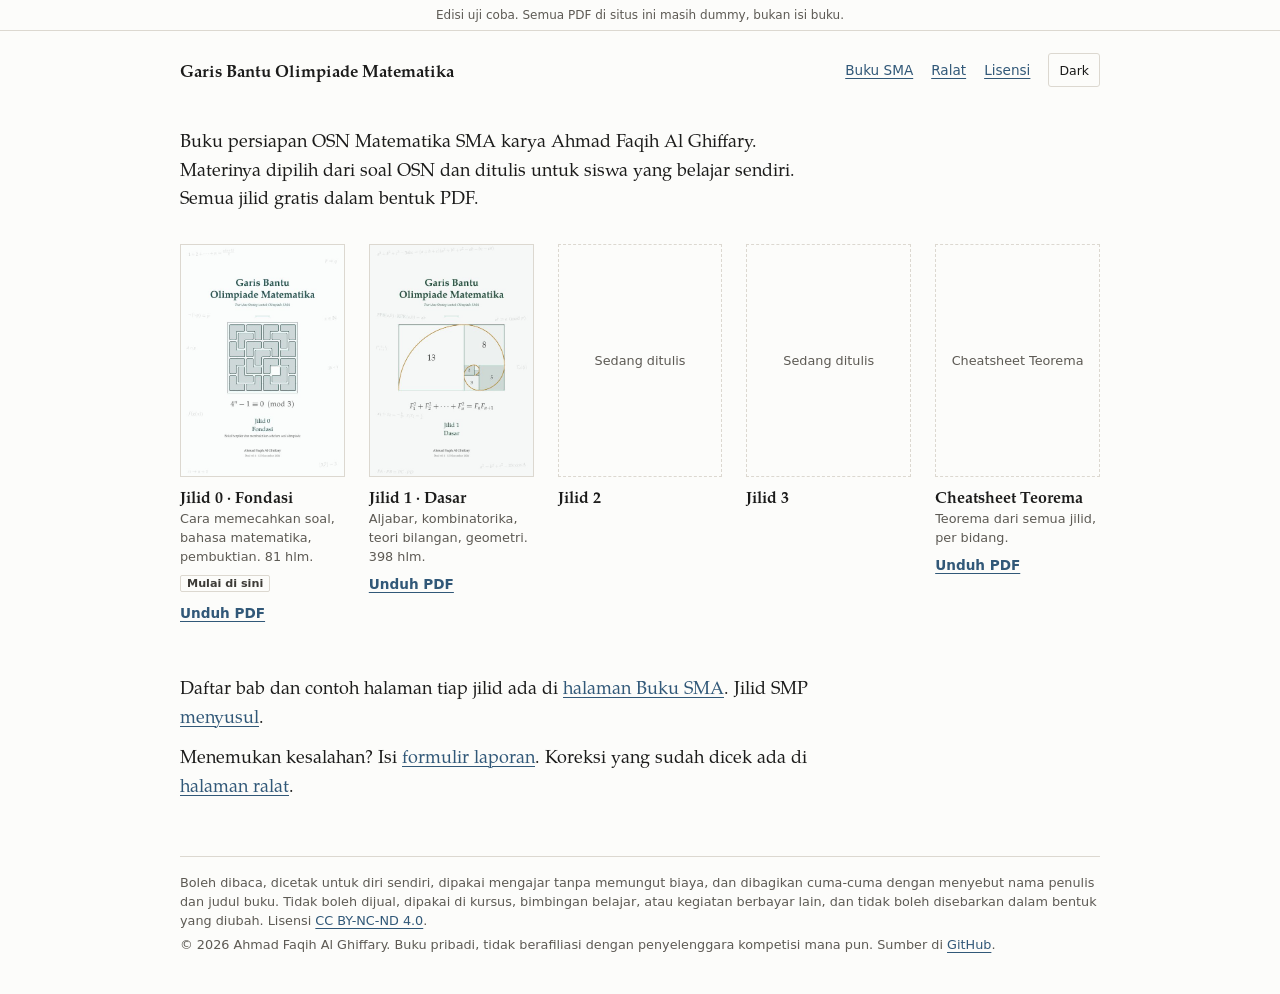
==== docs/index.html @ fcea85d0 "Redesign situs ke tata letak rak buku dengan sampul dan huruf buku asli - Beranda: satu paragraf pen" ====
<!doctype html>
<html lang="id">
<head>
  <meta charset="utf-8">
  <meta name="viewport" content="width=device-width, initial-scale=1">
  <meta name="color-scheme" content="light dark">
  <title>Garis Bantu Olimpiade Matematika</title>
  <meta name="description" content="Buku persiapan OSN Matematika SMA karya Ahmad Faqih Al Ghiffary. Materinya dipilih dari soal OSN. Gratis dalam bentuk PDF.">
  <script>
    /* Pasang tema tersimpan sebelum halaman tampil, agar tidak berkedip. Default terang. */
    try { if (localStorage.getItem("tema") === "dark") document.documentElement.setAttribute("data-theme", "dark"); } catch (e) {}
  </script>
  <link rel="preload" href="fonts/texgyrepagella-regular.woff2" as="font" type="font/woff2" crossorigin>
  <link rel="stylesheet" href="style.css?v=5">
</head>
<body>
  <div class="uji">Edisi uji coba. Semua PDF di situs ini masih dummy, bukan isi buku.</div>

  <div class="wrap">
    <header class="atas">
      <a class="merek" href="./">Garis Bantu Olimpiade Matematika</a>
      <nav aria-label="Utama">
        <a href="sma/">Buku SMA</a>
        <a href="ralat/">Ralat</a>
        <a href="#lisensi">Lisensi</a>
        <button class="tema" type="button" hidden>Dark</button>
      </nav>
    </header>
  </div>

  <main class="wrap">
    <div class="intro">
      <p>Buku persiapan OSN Matematika SMA karya Ahmad Faqih Al Ghiffary. Materinya dipilih dari soal OSN dan ditulis untuk siswa yang belajar sendiri. Semua jilid gratis dalam bentuk PDF.</p>
    </div>

    <!--
      Rak buku SMA. Tautan unduh di sini harus sama dengan di docs/sma/index.html.
      Jilid yang belum rilis: pakai <div class="sampul kosong">Sedang ditulis</div> dan tanpa tautan unduh.
    -->
    <div class="rak" aria-label="Jilid SMA">
      <div class="buku">
        <a href="sma/#jilid-0"><img class="sampul" src="img/sampul-sma-0.jpg" width="480" height="679" alt="Sampul Jilid 0: Fondasi"></a>
        <h2><a href="sma/#jilid-0">Jilid 0 · Fondasi</a></h2>
        <p>Cara memecahkan soal, bahasa matematika, pembuktian. 81 hlm.</p>
        <span class="mulai">Mulai di sini</span>
        <a class="unduh" href="https://github.com/AFaqihAG/garis-bantu-olimpiade-matematika/releases/download/sma-v0.0-uji/GBOM-SMA-Jilid-0-v0.0-uji.pdf">Unduh PDF</a>
      </div>
      <div class="buku">
        <a href="sma/#jilid-1"><img class="sampul" src="img/sampul-sma-1.jpg" width="480" height="679" alt="Sampul Jilid 1: Dasar"></a>
        <h2><a href="sma/#jilid-1">Jilid 1 · Dasar</a></h2>
        <p>Aljabar, kombinatorika, teori bilangan, geometri. 398 hlm.</p>
        <a class="unduh" href="https://github.com/AFaqihAG/garis-bantu-olimpiade-matematika/releases/download/sma-v0.0-uji/GBOM-SMA-Jilid-1-v0.0-uji.pdf">Unduh PDF</a>
      </div>
      <div class="buku">
        <div class="sampul kosong">Sedang ditulis</div>
        <h2>Jilid 2</h2>
      </div>
      <div class="buku">
        <div class="sampul kosong">Sedang ditulis</div>
        <h2>Jilid 3</h2>
      </div>
      <div class="buku">
        <a href="sma/#cheatsheet" class="sampul kosong" style="text-decoration:none">Cheatsheet Teorema</a>
        <h2><a href="sma/#cheatsheet">Cheatsheet Teorema</a></h2>
        <p>Teorema dari semua jilid, per bidang.</p>
        <a class="unduh" href="https://github.com/AFaqihAG/garis-bantu-olimpiade-matematika/releases/download/sma-v0.0-uji/GBOM-SMA-Cheatsheet-v0.0-uji.pdf">Unduh PDF</a>
      </div>
    </div>

    <p class="catatan">Daftar bab dan contoh halaman tiap jilid ada di <a href="sma/">halaman Buku SMA</a>. Jilid SMP <a href="smp/">menyusul</a>.</p>
    <p class="catatan" style="margin-top:12px">Menemukan kesalahan? Isi <a href="https://forms.gle/X9PihbFZai924J546">formulir laporan</a>. Koreksi yang sudah dicek ada di <a href="ralat/">halaman ralat</a>.</p>
  </main>

  <footer id="lisensi">
    <div class="wrap"><div class="kecil">
      <p>Boleh dibaca, dicetak untuk diri sendiri, dipakai mengajar tanpa memungut biaya, dan dibagikan cuma-cuma dengan menyebut nama penulis dan judul buku. Tidak boleh dijual, dipakai di kursus, bimbingan belajar, atau kegiatan berbayar lain, dan tidak boleh disebarkan dalam bentuk yang diubah. Lisensi <a href="https://github.com/AFaqihAG/garis-bantu-olimpiade-matematika/blob/main/LICENSE">CC BY-NC-ND 4.0</a>.</p>
      <p>© 2026 Ahmad Faqih Al Ghiffary. Buku pribadi, tidak berafiliasi dengan penyelenggara kompetisi mana pun. Sumber di <a href="https://github.com/AFaqihAG/garis-bantu-olimpiade-matematika">GitHub</a>.</p>
    </div></div>
  </footer>
  <script src="tema.js?v=1" defer></script>
</body>
</html>
---- docs/style.css ----
/* Garis Bantu Olimpiade Matematika: gaya situs (layout "rak buku")
   Setiap kali file ini diubah, naikkan angka ?v= pada tautan style.css
   di docs/index.html, docs/sma/index.html, docs/smp/index.html, dan docs/ralat/index.html.
   Tema gelap diatur oleh docs/tema.js (tombol Dark/Light di header).

   Aturan identitas:
   - Teks hitam/abu-abu. Aksen biru (--aksen) hanya untuk tautan dan tombol.
   - Merah (--koreksi) hanya untuk ralat.
   - Huruf teks sama dengan buku: TeX Gyre Pagella (docs/fonts, lisensi GUST).
     Menu, label, dan keterangan kecil memakai font sistem.
   - Sampul yang tampil adalah sampul asli dari PDF (docs/img/sampul-<jenjang>-<n>.jpg). */

@font-face { font-family: "Pagella"; src: url(fonts/texgyrepagella-regular.woff2) format("woff2"); font-weight: 400; font-display: swap; }
@font-face { font-family: "Pagella"; src: url(fonts/texgyrepagella-italic.woff2) format("woff2"); font-weight: 400; font-style: italic; font-display: swap; }
@font-face { font-family: "Pagella"; src: url(fonts/texgyrepagella-bold.woff2) format("woff2"); font-weight: 700; font-display: swap; }

:root {
  --teks: "Pagella", "Palatino Linotype", Palatino, "Book Antiqua", Georgia, serif;
  --ui: system-ui, -apple-system, "Segoe UI", Roboto, "Helvetica Neue", Arial, sans-serif;
  --bg: #fcfcfa;
  --fg: #1b1b1a;
  --fg-2: #3d3b37;
  --muted: #5d5a54;
  --line: #dcd8d0;
  --kertas: #ffffff;
  --aksen: #315878;
  --on-aksen: #ffffff;
  --koreksi: #b43b32;
  color-scheme: light;
}
:root[data-theme="dark"] {
  color-scheme: dark;
  --bg: #141517;
  --fg: #e9e7e2;
  --fg-2: #cbc8c1;
  --muted: #a6a39c;
  --line: #36383c;
  --kertas: #1d1f22;
  --aksen: #8fb4d6;
  --on-aksen: #0f1419;
  --koreksi: #f08a80;
}

* { box-sizing: border-box; }
html { scroll-behavior: smooth; }
body {
  margin: 0; background: var(--bg); color: var(--fg);
  font: 18px/1.6 var(--teks); -webkit-font-smoothing: antialiased;
}
p { margin: 0; }
h1, h2, h3 { margin: 0; font-weight: 700; line-height: 1.2; }
a { color: var(--aksen); text-underline-offset: 3px; text-decoration-thickness: 1px; }
a:hover { text-decoration-thickness: 2px; }
img { max-width: 100%; height: auto; }
.wrap { max-width: 60rem; margin: 0 auto; padding: 0 20px; }
.kecil { font: .8rem/1.5 var(--ui); color: var(--muted); }

/* Penanda uji coba */
.uji { border-bottom: 1px solid var(--line); font: .75rem var(--ui); color: var(--muted); text-align: center; padding: 8px 16px; }

/* Header */
.atas { display: flex; flex-wrap: wrap; justify-content: space-between; align-items: center; gap: 8px 24px; padding: 20px 0 0; }
.merek { font-weight: 700; font-size: 1.05rem; color: var(--fg); text-decoration: none; padding: 6px 0; }
.atas nav { display: flex; align-items: center; gap: 4px 18px; font: .85rem var(--ui); }
.atas nav a { padding: 8px 0; }
.atas nav a[aria-current="page"] { color: var(--fg); text-decoration: none; font-weight: 600; }
.tema {
  min-height: 34px; padding: 0 10px; border: 1px solid var(--line); border-radius: 3px; background: transparent;
  color: var(--fg); font: 500 .78rem var(--ui); cursor: pointer;
}
.tema:hover { border-color: var(--fg); }
.tema[hidden] { display: none; }

/* Pembuka halaman */
.intro { padding: 36px 0 32px; max-width: 36em; }
.intro h1 { font-size: clamp(1.8rem, 4.4vw, 2.4rem); margin-bottom: 10px; }
.intro p + p { margin-top: 10px; }
.jejak { padding-top: 16px; font: .8rem var(--ui); color: var(--muted); }

/* Tombol */
.tombol {
  display: inline-flex; align-items: center; min-height: 44px; padding: 0 18px;
  background: var(--aksen); color: var(--on-aksen); border-radius: 3px;
  font: 600 .9rem var(--ui); text-decoration: none;
}
.tombol:hover { filter: brightness(1.1); }

/* Sampul */
.sampul { display: block; width: 100%; height: auto; align-self: start; aspect-ratio: 210 / 297; border: 1px solid var(--line); background: var(--kertas); object-fit: cover; }
.sampul.kosong {
  display: flex; align-items: center; justify-content: center; padding: 12px; text-align: center;
  background: transparent; border-style: dashed; font: .8rem var(--ui); color: var(--muted);
}

/* Beranda: rak buku */
.rak { display: grid; grid-template-columns: repeat(auto-fill, minmax(150px, 1fr)); gap: 36px 24px; }
.buku h2 { font-size: 1rem; margin-top: 10px; }
.buku h2 a { color: inherit; text-decoration: none; }
.buku h2 a:hover { text-decoration: underline; }
.buku p { font: .8rem/1.5 var(--ui); color: var(--muted); margin-top: 2px; }
.buku .mulai {
  display: inline-block; margin-top: 8px; padding: 1px 6px; border: 1px solid var(--line); border-radius: 2px;
  font: 600 .7rem var(--ui); color: var(--fg-2);
}
.buku .unduh { display: block; margin-top: 6px; font: 600 .85rem var(--ui); padding: 4px 0; }
.catatan { margin-top: 48px; max-width: 36em; }

/* Halaman jenjang */
.entri {
  display: grid; grid-template-columns: 150px minmax(0, 1fr); gap: 20px 36px;
  padding: 32px 0; border-top: 1px solid var(--line); scroll-margin-top: 16px;
}
.entri h2 { font-size: 1.4rem; }
.entri .meta { font: .8rem var(--ui); color: var(--muted); margin: 4px 0 12px; }
.entri .ringkas { max-width: 36em; }
.entri .aksi { margin-top: 16px; }
.entri.belum h2 { color: var(--muted); }
details { margin-top: 14px; font: .88rem var(--ui); }
summary { cursor: pointer; padding: 4px 0; color: var(--aksen); }
details ol { font: .95rem/1.55 var(--teks); margin: 8px 0 0; padding-left: 1.6em; columns: 2; column-gap: 32px; }
details li { break-inside: avoid; }
.contoh { display: block; width: min(460px, 100%); margin-top: 10px; border: 1px solid var(--line); }
.penutup { margin-top: 8px; padding-top: 24px; border-top: 1px solid var(--line); max-width: 40em; }

/* Ralat */
.ralat { padding-top: 32px; }
.ralat h2 { font-size: 1.3rem; }
.ralat h2 span { color: var(--muted); font-weight: 400; }
.ralat .versi { font: .8rem var(--ui); color: var(--muted); margin: 2px 0 10px; }
.ralat .kosong { padding: 12px 0; border-top: 1px solid var(--line); color: var(--muted); font-style: italic; }
.tabel-gulir { overflow-x: auto; }
table.ralat-tabel { width: 100%; min-width: 640px; border-collapse: collapse; font-size: .95rem; }
.ralat-tabel th {
  text-align: left; font: 500 .72rem var(--ui); color: var(--muted);
  padding: 0 16px 8px 0; border-bottom: 1px solid var(--fg);
}
.ralat-tabel td { padding: 12px 16px 12px 0; border-bottom: 1px solid var(--line); vertical-align: top; }
.ralat-tabel .salah { color: var(--koreksi); text-decoration: line-through; }

/* Footer */
footer { margin: 56px auto 40px; }
footer .wrap > div { padding-top: 16px; border-top: 1px solid var(--line); }
footer p + p { margin-top: 4px; }

@media (max-width: 40rem) {
  .rak { grid-template-columns: repeat(2, minmax(0, 1fr)); gap: 32px 16px; }
  .rak .sampul.kosong { aspect-ratio: auto; min-height: 72px; }
  .entri { grid-template-columns: 88px minmax(0, 1fr); gap: 16px; }
  details ol { columns: 1; }
}
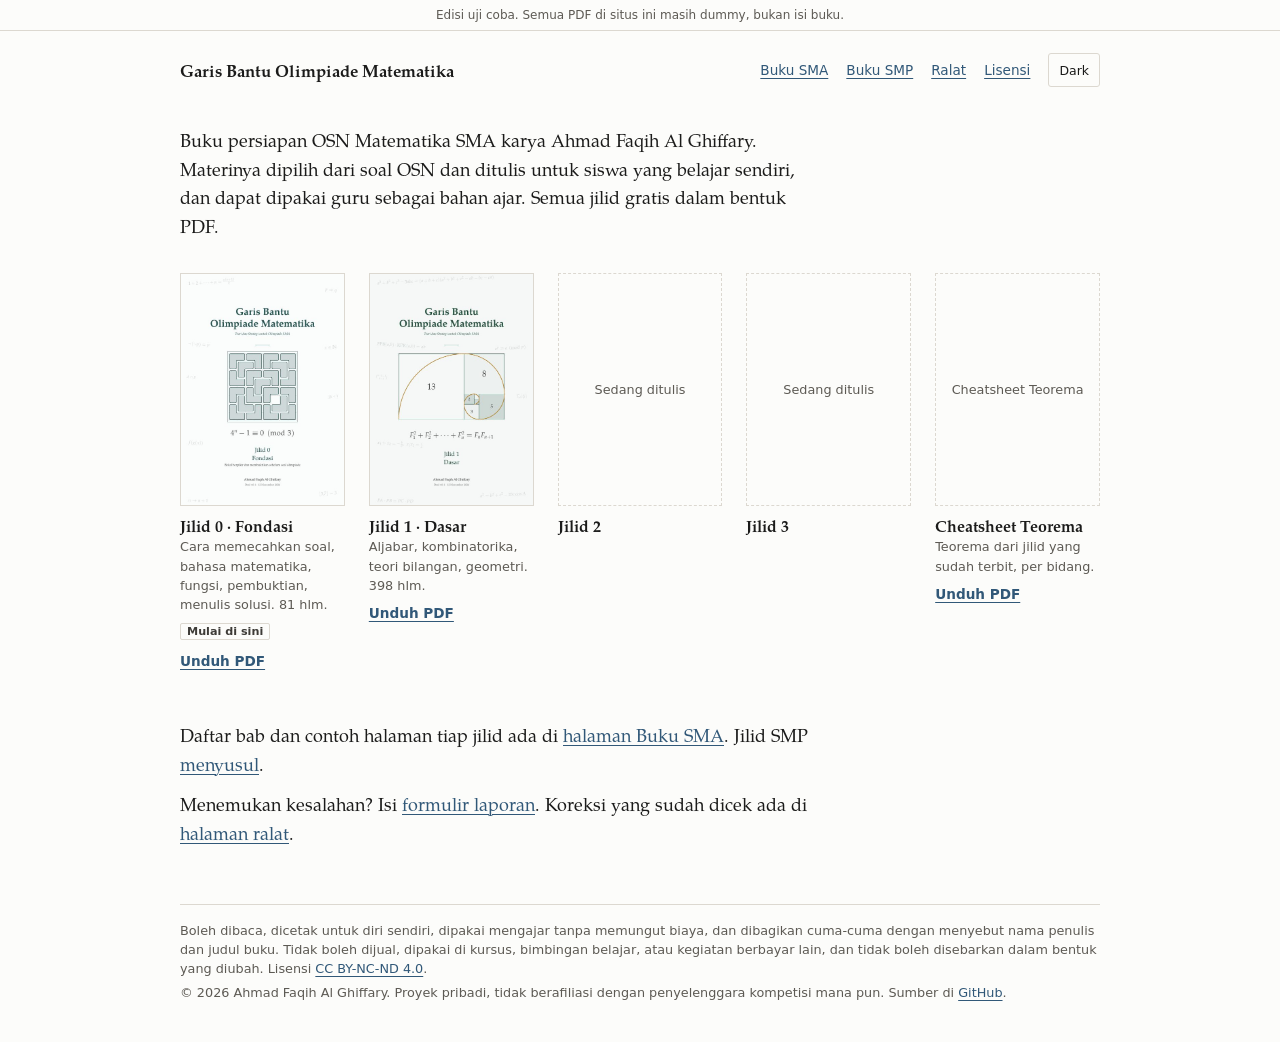
==== commit 7b0d3429: "Rapikan teks situs: sapaan Anda, deskripsi sesuai isi buku, tautan Buku SMP Co-Authored-By: Claude O" ====
--- a/docs/index.html
+++ b/docs/index.html
@@ -11,7 +11,7 @@
     try { if (localStorage.getItem("tema") === "dark") document.documentElement.setAttribute("data-theme", "dark"); } catch (e) {}
   </script>
   <link rel="preload" href="fonts/texgyrepagella-regular.woff2" as="font" type="font/woff2" crossorigin>
-  <link rel="stylesheet" href="style.css?v=5">
+  <link rel="stylesheet" href="style.css?v=6">
 </head>
 <body>
   <div class="uji">Edisi uji coba. Semua PDF di situs ini masih dummy, bukan isi buku.</div>
@@ -21,6 +21,7 @@
       <a class="merek" href="./">Garis Bantu Olimpiade Matematika</a>
       <nav aria-label="Utama">
         <a href="sma/">Buku SMA</a>
+        <a href="smp/">Buku SMP</a>
         <a href="ralat/">Ralat</a>
         <a href="#lisensi">Lisensi</a>
         <button class="tema" type="button" hidden>Dark</button>
@@ -30,7 +31,7 @@
 
   <main class="wrap">
     <div class="intro">
-      <p>Buku persiapan OSN Matematika SMA karya Ahmad Faqih Al Ghiffary. Materinya dipilih dari soal OSN dan ditulis untuk siswa yang belajar sendiri. Semua jilid gratis dalam bentuk PDF.</p>
+      <p>Buku persiapan OSN Matematika SMA karya Ahmad Faqih Al Ghiffary. Materinya dipilih dari soal OSN dan ditulis untuk siswa yang belajar sendiri, dan dapat dipakai guru sebagai bahan ajar. Semua jilid gratis dalam bentuk PDF.</p>
     </div>
 
     <!--
@@ -41,7 +42,7 @@
       <div class="buku">
         <a href="sma/#jilid-0"><img class="sampul" src="img/sampul-sma-0.jpg" width="480" height="679" alt="Sampul Jilid 0: Fondasi"></a>
         <h2><a href="sma/#jilid-0">Jilid 0 · Fondasi</a></h2>
-        <p>Cara memecahkan soal, bahasa matematika, pembuktian. 81 hlm.</p>
+        <p>Cara memecahkan soal, bahasa matematika, fungsi, pembuktian, menulis solusi. 81 hlm.</p>
         <span class="mulai">Mulai di sini</span>
         <a class="unduh" href="https://github.com/AFaqihAG/garis-bantu-olimpiade-matematika/releases/download/sma-v0.0-uji/GBOM-SMA-Jilid-0-v0.0-uji.pdf">Unduh PDF</a>
       </div>
@@ -62,7 +63,7 @@
       <div class="buku">
         <a href="sma/#cheatsheet" class="sampul kosong" style="text-decoration:none">Cheatsheet Teorema</a>
         <h2><a href="sma/#cheatsheet">Cheatsheet Teorema</a></h2>
-        <p>Teorema dari semua jilid, per bidang.</p>
+        <p>Teorema dari jilid yang sudah terbit, per bidang.</p>
         <a class="unduh" href="https://github.com/AFaqihAG/garis-bantu-olimpiade-matematika/releases/download/sma-v0.0-uji/GBOM-SMA-Cheatsheet-v0.0-uji.pdf">Unduh PDF</a>
       </div>
     </div>
@@ -74,7 +75,7 @@
   <footer id="lisensi">
     <div class="wrap"><div class="kecil">
       <p>Boleh dibaca, dicetak untuk diri sendiri, dipakai mengajar tanpa memungut biaya, dan dibagikan cuma-cuma dengan menyebut nama penulis dan judul buku. Tidak boleh dijual, dipakai di kursus, bimbingan belajar, atau kegiatan berbayar lain, dan tidak boleh disebarkan dalam bentuk yang diubah. Lisensi <a href="https://github.com/AFaqihAG/garis-bantu-olimpiade-matematika/blob/main/LICENSE">CC BY-NC-ND 4.0</a>.</p>
-      <p>© 2026 Ahmad Faqih Al Ghiffary. Buku pribadi, tidak berafiliasi dengan penyelenggara kompetisi mana pun. Sumber di <a href="https://github.com/AFaqihAG/garis-bantu-olimpiade-matematika">GitHub</a>.</p>
+      <p>© 2026 Ahmad Faqih Al Ghiffary. Proyek pribadi, tidak berafiliasi dengan penyelenggara kompetisi mana pun. Sumber di <a href="https://github.com/AFaqihAG/garis-bantu-olimpiade-matematika">GitHub</a>.</p>
     </div></div>
   </footer>
   <script src="tema.js?v=1" defer></script>
--- a/docs/style.css
+++ b/docs/style.css
@@ -61,8 +61,8 @@
 /* Header */
 .atas { display: flex; flex-wrap: wrap; justify-content: space-between; align-items: center; gap: 8px 24px; padding: 20px 0 0; }
 .merek { font-weight: 700; font-size: 1.05rem; color: var(--fg); text-decoration: none; padding: 6px 0; }
-.atas nav { display: flex; align-items: center; gap: 4px 18px; font: .85rem var(--ui); }
-.atas nav a { padding: 8px 0; }
+.atas nav { display: flex; flex-wrap: wrap; align-items: center; gap: 4px 18px; font: .85rem var(--ui); }
+.atas nav a { padding: 8px 0; white-space: nowrap; }
 .atas nav a[aria-current="page"] { color: var(--fg); text-decoration: none; font-weight: 600; }
 .tema {
   min-height: 34px; padding: 0 10px; border: 1px solid var(--line); border-radius: 3px; background: transparent;
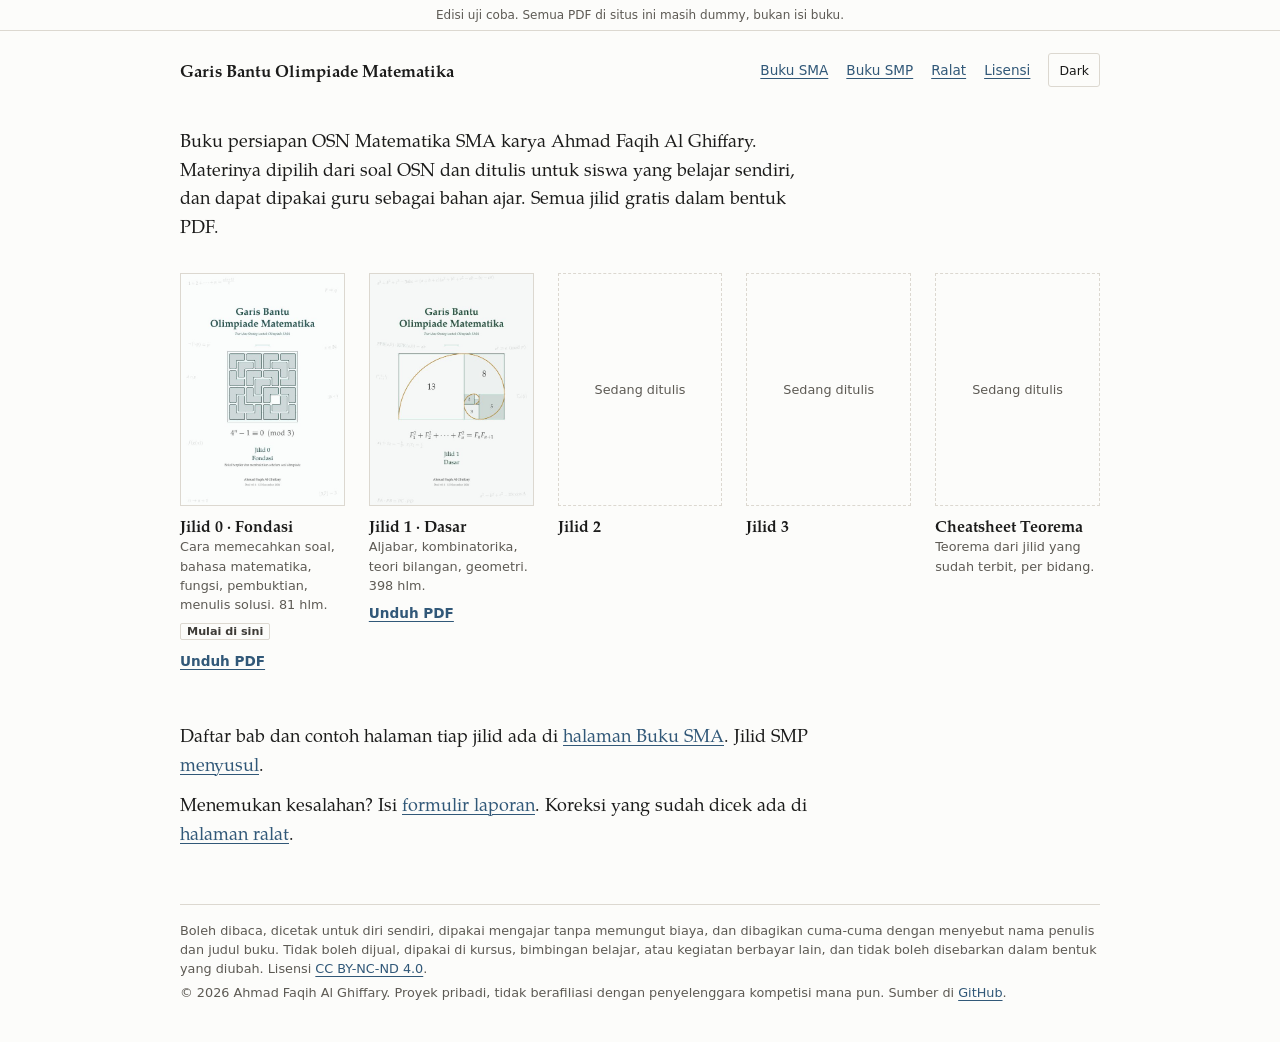
==== commit 12438a7d: "Tandai Cheatsheet Teorema sebagai sedang ditulis, hapus tombol unduh Co-Authored-By: Claude Opus 5.5" ====
--- a/docs/index.html
+++ b/docs/index.html
@@ -61,10 +61,9 @@
         <h2>Jilid 3</h2>
       </div>
       <div class="buku">
-        <a href="sma/#cheatsheet" class="sampul kosong" style="text-decoration:none">Cheatsheet Teorema</a>
+        <div class="sampul kosong">Sedang ditulis</div>
         <h2><a href="sma/#cheatsheet">Cheatsheet Teorema</a></h2>
         <p>Teorema dari jilid yang sudah terbit, per bidang.</p>
-        <a class="unduh" href="https://github.com/AFaqihAG/garis-bantu-olimpiade-matematika/releases/download/sma-v0.0-uji/GBOM-SMA-Cheatsheet-v0.0-uji.pdf">Unduh PDF</a>
       </div>
     </div>
 
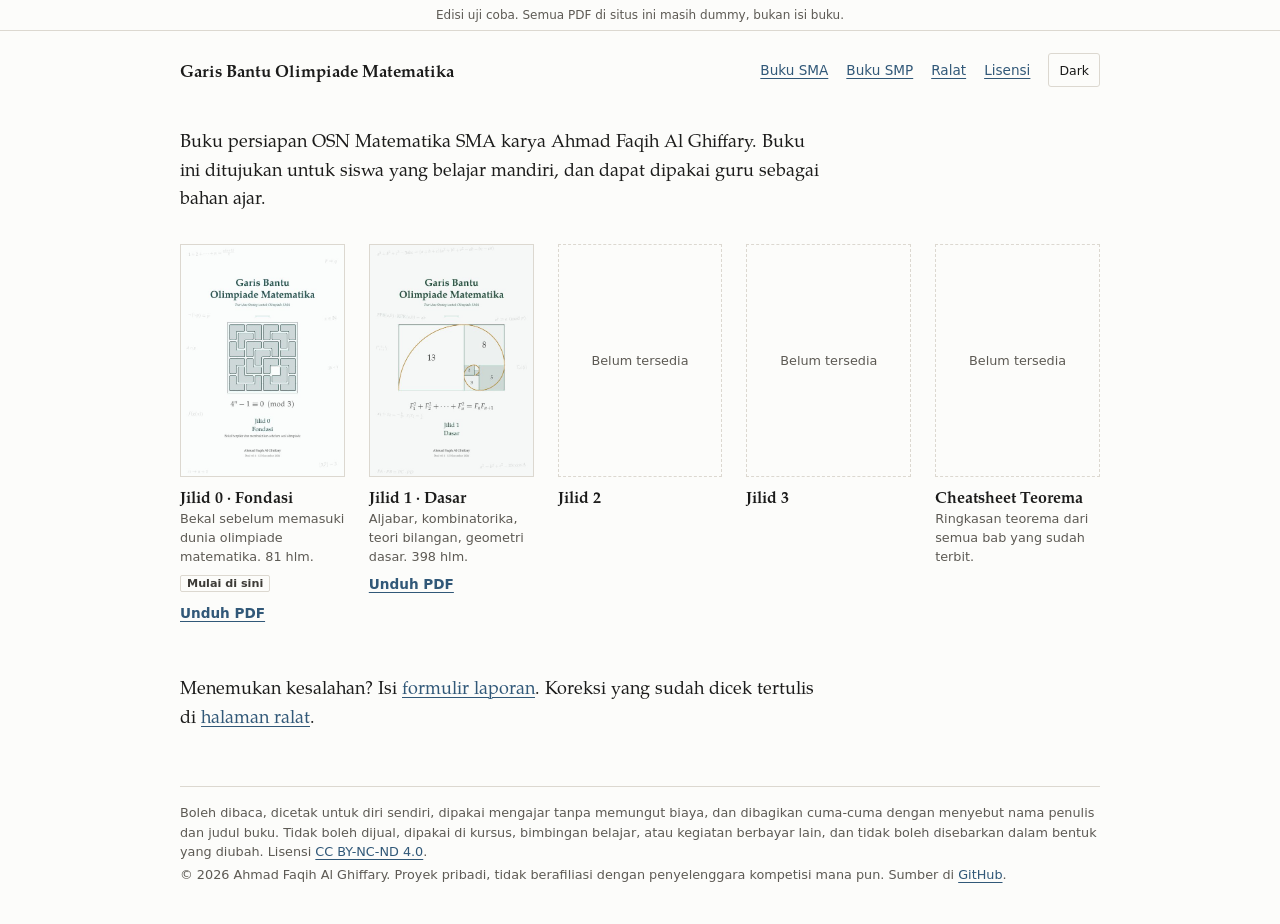
==== commit d712bc06: "Revisi teks situs: beranda, SMA, SMP, ralat Co-Authored-By: Claude Opus 5.5 <noreply@anthropic.com> " ====
--- a/docs/index.html
+++ b/docs/index.html
@@ -5,7 +5,7 @@
   <meta name="viewport" content="width=device-width, initial-scale=1">
   <meta name="color-scheme" content="light dark">
   <title>Garis Bantu Olimpiade Matematika</title>
-  <meta name="description" content="Buku persiapan OSN Matematika SMA karya Ahmad Faqih Al Ghiffary. Materinya dipilih dari soal OSN. Gratis dalam bentuk PDF.">
+  <meta name="description" content="Buku persiapan OSN Matematika SMA karya Ahmad Faqih Al Ghiffary. Buku ini ditujukan untuk siswa yang belajar mandiri, dan dapat dipakai guru sebagai bahan ajar.">
   <script>
     /* Pasang tema tersimpan sebelum halaman tampil, agar tidak berkedip. Default terang. */
     try { if (localStorage.getItem("tema") === "dark") document.documentElement.setAttribute("data-theme", "dark"); } catch (e) {}
@@ -31,44 +31,43 @@
 
   <main class="wrap">
     <div class="intro">
-      <p>Buku persiapan OSN Matematika SMA karya Ahmad Faqih Al Ghiffary. Materinya dipilih dari soal OSN dan ditulis untuk siswa yang belajar sendiri, dan dapat dipakai guru sebagai bahan ajar. Semua jilid gratis dalam bentuk PDF.</p>
+      <p>Buku persiapan OSN Matematika SMA karya Ahmad Faqih Al Ghiffary. Buku ini ditujukan untuk siswa yang belajar mandiri, dan dapat dipakai guru sebagai bahan ajar.</p>
     </div>
 
     <!--
       Rak buku SMA. Tautan unduh di sini harus sama dengan di docs/sma/index.html.
-      Jilid yang belum rilis: pakai <div class="sampul kosong">Sedang ditulis</div> dan tanpa tautan unduh.
+      Jilid yang belum rilis: pakai <div class="sampul kosong">Belum tersedia</div> dan tanpa tautan unduh.
     -->
     <div class="rak" aria-label="Jilid SMA">
       <div class="buku">
         <a href="sma/#jilid-0"><img class="sampul" src="img/sampul-sma-0.jpg" width="480" height="679" alt="Sampul Jilid 0: Fondasi"></a>
         <h2><a href="sma/#jilid-0">Jilid 0 · Fondasi</a></h2>
-        <p>Cara memecahkan soal, bahasa matematika, fungsi, pembuktian, menulis solusi. 81 hlm.</p>
+        <p>Bekal sebelum memasuki dunia olimpiade matematika. 81 hlm.</p>
         <span class="mulai">Mulai di sini</span>
         <a class="unduh" href="https://github.com/AFaqihAG/garis-bantu-olimpiade-matematika/releases/download/sma-v0.0-uji/GBOM-SMA-Jilid-0-v0.0-uji.pdf">Unduh PDF</a>
       </div>
       <div class="buku">
         <a href="sma/#jilid-1"><img class="sampul" src="img/sampul-sma-1.jpg" width="480" height="679" alt="Sampul Jilid 1: Dasar"></a>
         <h2><a href="sma/#jilid-1">Jilid 1 · Dasar</a></h2>
-        <p>Aljabar, kombinatorika, teori bilangan, geometri. 398 hlm.</p>
+        <p>Aljabar, kombinatorika, teori bilangan, geometri dasar. 398 hlm.</p>
         <a class="unduh" href="https://github.com/AFaqihAG/garis-bantu-olimpiade-matematika/releases/download/sma-v0.0-uji/GBOM-SMA-Jilid-1-v0.0-uji.pdf">Unduh PDF</a>
       </div>
       <div class="buku">
-        <div class="sampul kosong">Sedang ditulis</div>
+        <div class="sampul kosong">Belum tersedia</div>
         <h2>Jilid 2</h2>
       </div>
       <div class="buku">
-        <div class="sampul kosong">Sedang ditulis</div>
+        <div class="sampul kosong">Belum tersedia</div>
         <h2>Jilid 3</h2>
       </div>
       <div class="buku">
-        <div class="sampul kosong">Sedang ditulis</div>
+        <div class="sampul kosong">Belum tersedia</div>
         <h2><a href="sma/#cheatsheet">Cheatsheet Teorema</a></h2>
-        <p>Teorema dari jilid yang sudah terbit, per bidang.</p>
+        <p>Ringkasan teorema dari semua bab yang sudah terbit.</p>
       </div>
     </div>
 
-    <p class="catatan">Daftar bab dan contoh halaman tiap jilid ada di <a href="sma/">halaman Buku SMA</a>. Jilid SMP <a href="smp/">menyusul</a>.</p>
-    <p class="catatan" style="margin-top:12px">Menemukan kesalahan? Isi <a href="https://forms.gle/X9PihbFZai924J546">formulir laporan</a>. Koreksi yang sudah dicek ada di <a href="ralat/">halaman ralat</a>.</p>
+    <p class="catatan">Menemukan kesalahan? Isi <a href="https://forms.gle/X9PihbFZai924J546">formulir laporan</a>. Koreksi yang sudah dicek tertulis di <a href="ralat/">halaman ralat</a>.</p>
   </main>
 
   <footer id="lisensi">
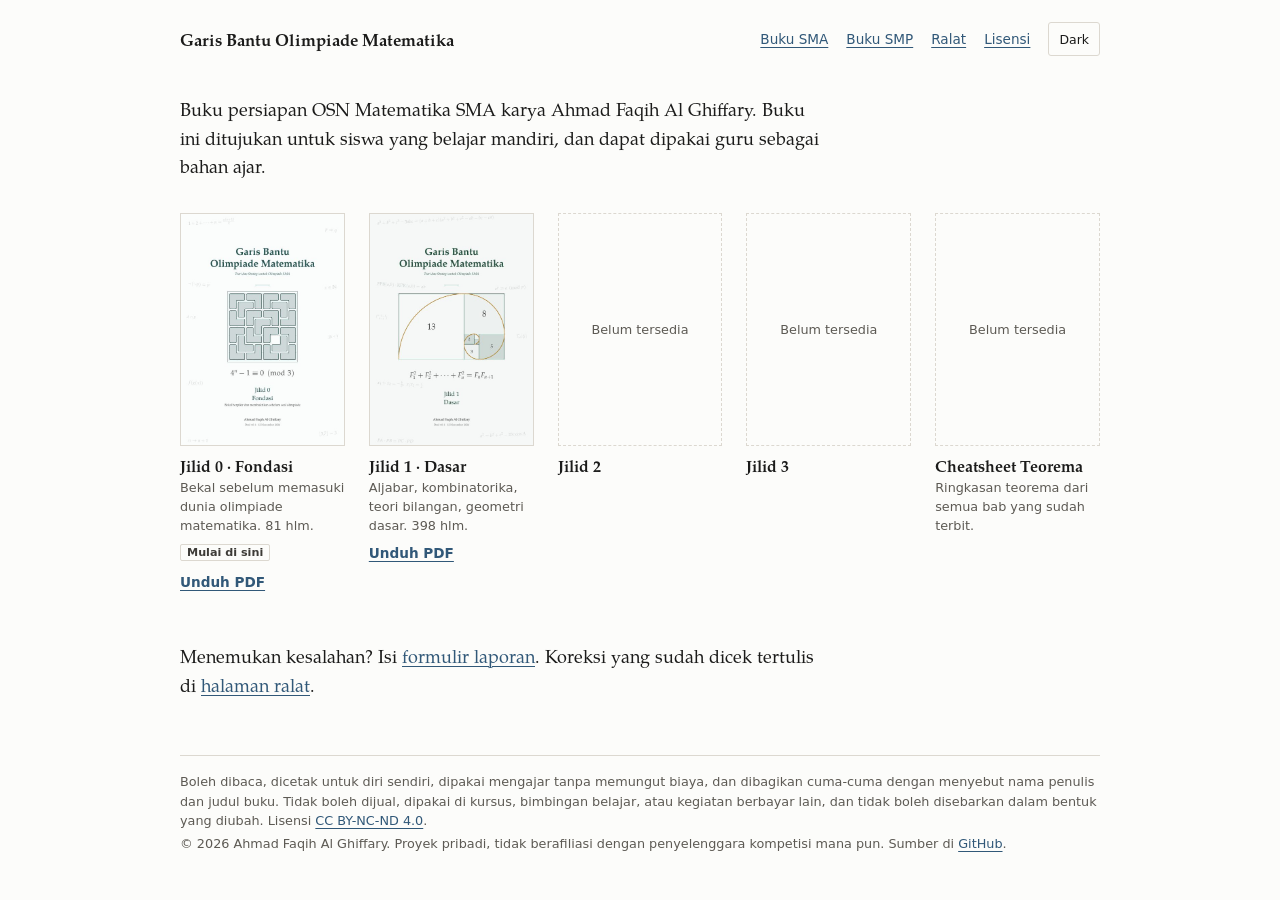
==== commit 63148f37: "Cabut label uji coba dan arahkan unduhan ke rilis sma-v0.1 Co-Authored-By: Claude Opus 5.5 <noreply@" ====
--- a/docs/index.html
+++ b/docs/index.html
@@ -11,10 +11,9 @@
     try { if (localStorage.getItem("tema") === "dark") document.documentElement.setAttribute("data-theme", "dark"); } catch (e) {}
   </script>
   <link rel="preload" href="fonts/texgyrepagella-regular.woff2" as="font" type="font/woff2" crossorigin>
-  <link rel="stylesheet" href="style.css?v=6">
+  <link rel="stylesheet" href="style.css?v=7">
 </head>
 <body>
-  <div class="uji">Edisi uji coba. Semua PDF di situs ini masih dummy, bukan isi buku.</div>
 
   <div class="wrap">
     <header class="atas">
@@ -44,13 +43,13 @@
         <h2><a href="sma/#jilid-0">Jilid 0 · Fondasi</a></h2>
         <p>Bekal sebelum memasuki dunia olimpiade matematika. 81 hlm.</p>
         <span class="mulai">Mulai di sini</span>
-        <a class="unduh" href="https://github.com/AFaqihAG/garis-bantu-olimpiade-matematika/releases/download/sma-v0.0-uji/GBOM-SMA-Jilid-0-v0.0-uji.pdf">Unduh PDF</a>
+        <a class="unduh" href="https://github.com/AFaqihAG/garis-bantu-olimpiade-matematika/releases/download/sma-v0.1/GBOM-SMA-Jilid-0-v0.1.pdf">Unduh PDF</a>
       </div>
       <div class="buku">
         <a href="sma/#jilid-1"><img class="sampul" src="img/sampul-sma-1.jpg" width="480" height="679" alt="Sampul Jilid 1: Dasar"></a>
         <h2><a href="sma/#jilid-1">Jilid 1 · Dasar</a></h2>
         <p>Aljabar, kombinatorika, teori bilangan, geometri dasar. 398 hlm.</p>
-        <a class="unduh" href="https://github.com/AFaqihAG/garis-bantu-olimpiade-matematika/releases/download/sma-v0.0-uji/GBOM-SMA-Jilid-1-v0.0-uji.pdf">Unduh PDF</a>
+        <a class="unduh" href="https://github.com/AFaqihAG/garis-bantu-olimpiade-matematika/releases/download/sma-v0.1/GBOM-SMA-Jilid-1-v0.1.pdf">Unduh PDF</a>
       </div>
       <div class="buku">
         <div class="sampul kosong">Belum tersedia</div>
--- a/docs/style.css
+++ b/docs/style.css
@@ -54,9 +54,6 @@
 img { max-width: 100%; height: auto; }
 .wrap { max-width: 60rem; margin: 0 auto; padding: 0 20px; }
 .kecil { font: .8rem/1.5 var(--ui); color: var(--muted); }
-
-/* Penanda uji coba */
-.uji { border-bottom: 1px solid var(--line); font: .75rem var(--ui); color: var(--muted); text-align: center; padding: 8px 16px; }
 
 /* Header */
 .atas { display: flex; flex-wrap: wrap; justify-content: space-between; align-items: center; gap: 8px 24px; padding: 20px 0 0; }
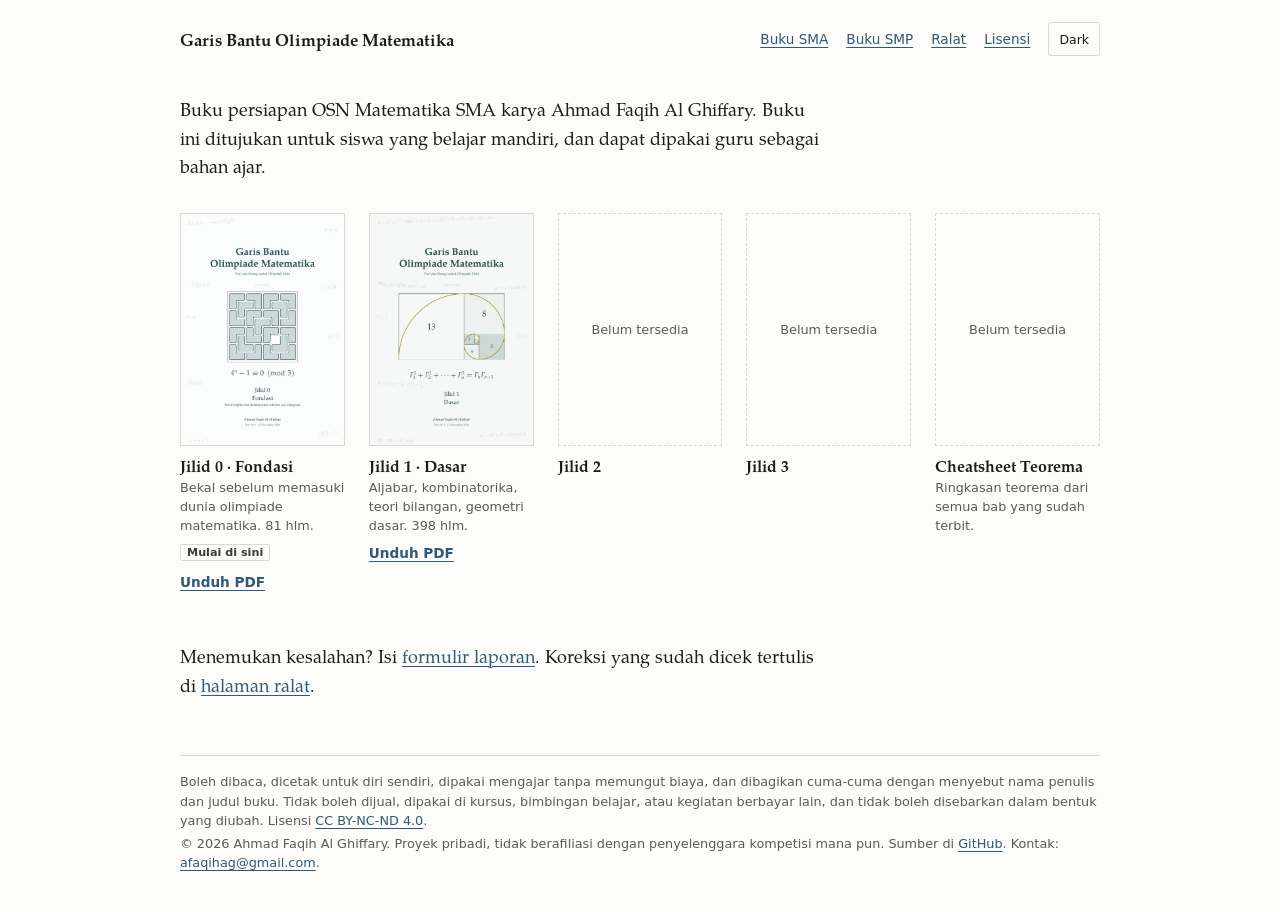
==== commit 88949c01: "Tambahkan kontak email di footer Co-Authored-By: Claude Opus 5.5 <noreply@anthropic.com> Claude-Sess" ====
--- a/docs/index.html
+++ b/docs/index.html
@@ -72,7 +72,7 @@
   <footer id="lisensi">
     <div class="wrap"><div class="kecil">
       <p>Boleh dibaca, dicetak untuk diri sendiri, dipakai mengajar tanpa memungut biaya, dan dibagikan cuma-cuma dengan menyebut nama penulis dan judul buku. Tidak boleh dijual, dipakai di kursus, bimbingan belajar, atau kegiatan berbayar lain, dan tidak boleh disebarkan dalam bentuk yang diubah. Lisensi <a href="https://github.com/AFaqihAG/garis-bantu-olimpiade-matematika/blob/main/LICENSE">CC BY-NC-ND 4.0</a>.</p>
-      <p>© 2026 Ahmad Faqih Al Ghiffary. Proyek pribadi, tidak berafiliasi dengan penyelenggara kompetisi mana pun. Sumber di <a href="https://github.com/AFaqihAG/garis-bantu-olimpiade-matematika">GitHub</a>.</p>
+      <p>© 2026 Ahmad Faqih Al Ghiffary. Proyek pribadi, tidak berafiliasi dengan penyelenggara kompetisi mana pun. Sumber di <a href="https://github.com/AFaqihAG/garis-bantu-olimpiade-matematika">GitHub</a>. Kontak: <a href="mailto:afaqihag@gmail.com">afaqihag@gmail.com</a>.</p>
     </div></div>
   </footer>
   <script src="tema.js?v=1" defer></script>
